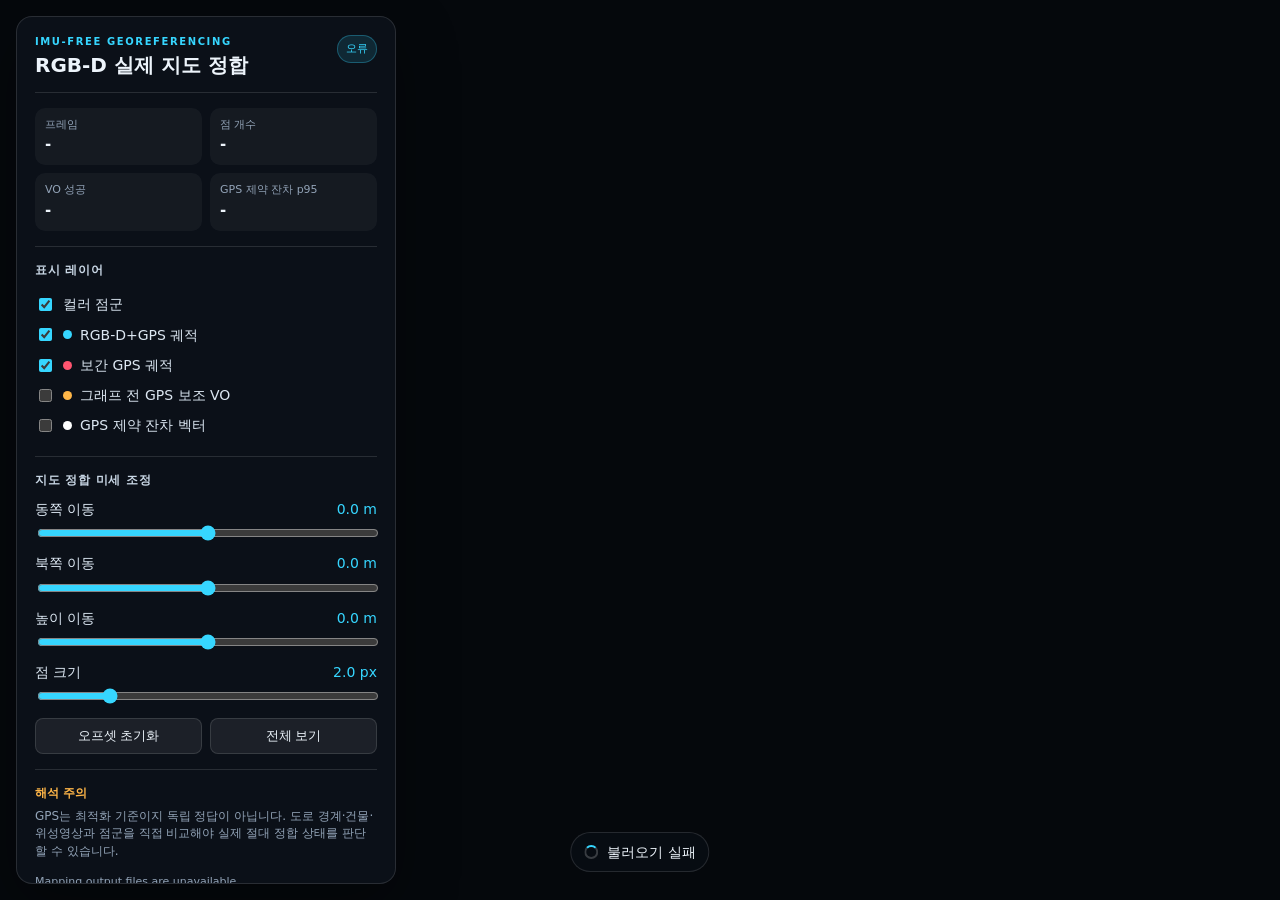
==== viewer/index.html @ 81413ca8 "Initial commit: IMU-free RGB-D + GPS 3D mapping pipeline" ====
<!doctype html>
<html lang="ko">
<head>
  <meta charset="utf-8">
  <meta name="viewport" content="width=device-width, initial-scale=1">
  <title>IMU-free RGB-D GPS Map</title>
  <link rel="stylesheet" href="./style.css">
  <script src="./runtime-config.js"></script>
  <script>
    (function loadVWorldDuringDocumentParse() {
      const cfg = window.RGBD_MAP_CONFIG || {};
      const params = new URLSearchParams(window.location.search);
      const forcedEngine = params.get("engine") || cfg.preferredEngine;
      const key = params.get("key") || cfg.vworldApiKey || "";
      if (forcedEngine === "cesium" || !key) return;
      let src = "https://map.vworld.kr/js/webglMapInit.js.do?version=3.0&apiKey=" + encodeURIComponent(key);
      const domain = cfg.vworldDomain || "";
      if (domain) src += "&domain=" + encodeURIComponent(domain);
      document.write('<script src="' + src + '"><\/script>');
    })();
  </script>
</head>
<body>
  <div id="map"></div>
  <aside id="panel">
    <header>
      <div>
        <div class="eyebrow">IMU-FREE GEOREFERENCING</div>
        <h1>RGB-D 실제 지도 정합</h1>
      </div>
      <span id="engineBadge" class="badge">초기화 중</span>
    </header>

    <section class="summary-grid">
      <div><span>프레임</span><strong id="frameCount">-</strong></div>
      <div><span>점 개수</span><strong id="pointCount">-</strong></div>
      <div><span>VO 성공</span><strong id="voRate">-</strong></div>
      <div><span>GPS 제약 잔차 p95</span><strong id="residualP95">-</strong></div>
    </section>

    <section>
      <h2>표시 레이어</h2>
      <label class="toggle"><input id="showCloud" type="checkbox" checked><span>컬러 점군</span></label>
      <label class="toggle"><input id="showFused" type="checkbox" checked><span class="swatch cyan"></span><span>RGB-D+GPS 궤적</span></label>
      <label class="toggle"><input id="showGps" type="checkbox" checked><span class="swatch red"></span><span>보간 GPS 궤적</span></label>
      <label class="toggle"><input id="showRaw" type="checkbox"><span class="swatch amber"></span><span>그래프 전 GPS 보조 VO</span></label>
      <label class="toggle"><input id="showResiduals" type="checkbox"><span class="swatch white"></span><span>GPS 제약 잔차 벡터</span></label>
    </section>

    <section>
      <h2>지도 정합 미세 조정</h2>
      <label class="control">동쪽 이동 <output id="eastValue">0.0 m</output><input id="eastOffset" type="range" min="-20" max="20" step="0.1" value="0"></label>
      <label class="control">북쪽 이동 <output id="northValue">0.0 m</output><input id="northOffset" type="range" min="-20" max="20" step="0.1" value="0"></label>
      <label class="control">높이 이동 <output id="upValue">0.0 m</output><input id="upOffset" type="range" min="-40" max="40" step="0.1" value="0"></label>
      <label class="control">점 크기 <output id="pointSizeValue">2.0 px</output><input id="pointSize" type="range" min="1" max="6" step="0.5" value="2"></label>
      <div class="button-row"><button id="resetOffsets">오프셋 초기화</button><button id="flyToData">전체 보기</button></div>
    </section>

    <section class="notice">
      <strong>해석 주의</strong>
      <p>GPS는 최적화 기준이지 독립 정답이 아닙니다. 도로 경계·건물·위성영상과 점군을 직접 비교해야 실제 절대 정합 상태를 판단할 수 있습니다.</p>
    </section>

    <footer id="status">데이터를 읽는 중입니다.</footer>
  </aside>
  <div id="loading"><div class="spinner"></div><span id="loadingText">지도 엔진 로딩 중</span></div>
  <script src="./app.js"></script>
</body>
</html>
---- viewer/style.css ----
:root {
  color-scheme: dark;
  --panel: rgba(12, 18, 26, 0.94);
  --line: rgba(255, 255, 255, 0.12);
  --muted: #93a4b8;
  --text: #edf4fb;
  --cyan: #36d6ff;
  --red: #ff5570;
  --amber: #ffb648;
}

* { box-sizing: border-box; }
html, body, #map { width: 100%; height: 100%; margin: 0; overflow: hidden; }
body { font: 14px/1.45 Inter, Pretendard, "Noto Sans KR", system-ui, sans-serif; background: #05080c; color: var(--text); }
#map { position: absolute; inset: 0; }

#panel {
  position: absolute;
  z-index: 20;
  top: 16px;
  left: 16px;
  width: min(380px, calc(100vw - 32px));
  max-height: calc(100vh - 32px);
  overflow: auto;
  padding: 18px;
  border: 1px solid var(--line);
  border-radius: 16px;
  background: var(--panel);
  backdrop-filter: blur(16px);
  box-shadow: 0 20px 60px rgba(0, 0, 0, 0.35);
}

header { display: flex; justify-content: space-between; gap: 12px; align-items: start; }
.eyebrow { color: var(--cyan); font-size: 10px; letter-spacing: .16em; font-weight: 800; }
h1 { margin: 3px 0 0; font-size: 20px; line-height: 1.2; }
h2 { margin: 0 0 10px; font-size: 12px; color: #c9d7e5; letter-spacing: .06em; text-transform: uppercase; }
.badge { flex: none; padding: 5px 8px; border-radius: 999px; background: rgba(54,214,255,.12); color: var(--cyan); font-size: 11px; border: 1px solid rgba(54,214,255,.3); }
section { border-top: 1px solid var(--line); margin-top: 15px; padding-top: 15px; }

.summary-grid { display: grid; grid-template-columns: 1fr 1fr; gap: 8px; }
.summary-grid div { padding: 9px 10px; border-radius: 10px; background: rgba(255,255,255,.045); }
.summary-grid span { display: block; color: var(--muted); font-size: 11px; }
.summary-grid strong { display: block; margin-top: 2px; font-size: 15px; }

.toggle { display: flex; align-items: center; gap: 8px; padding: 5px 0; color: #dce7f2; cursor: pointer; }
.toggle input { accent-color: var(--cyan); }
.swatch { width: 9px; height: 9px; border-radius: 50%; }
.swatch.cyan { background: var(--cyan); }
.swatch.red { background: var(--red); }
.swatch.amber { background: var(--amber); }
.swatch.white { background: white; }

.control { display: grid; grid-template-columns: 1fr auto; align-items: center; gap: 4px 10px; margin: 10px 0; color: #dce7f2; }
.control output { color: var(--cyan); font-variant-numeric: tabular-nums; }
.control input { grid-column: 1 / -1; width: 100%; accent-color: var(--cyan); }
.button-row { display: flex; gap: 8px; margin-top: 12px; }
button { flex: 1; padding: 8px; color: var(--text); background: rgba(255,255,255,.07); border: 1px solid var(--line); border-radius: 8px; cursor: pointer; }
button:hover { background: rgba(255,255,255,.12); }
.notice { color: var(--muted); font-size: 12px; }
.notice strong { color: var(--amber); }
.notice p { margin: 5px 0 0; }
footer { margin-top: 14px; color: var(--muted); font-size: 11px; }

#loading { position: absolute; z-index: 30; left: 50%; bottom: 28px; transform: translateX(-50%); display: flex; gap: 9px; align-items: center; padding: 9px 13px; border-radius: 999px; background: rgba(8,13,20,.88); border: 1px solid var(--line); }
.spinner { width: 14px; height: 14px; border: 2px solid rgba(255,255,255,.2); border-top-color: var(--cyan); border-radius: 50%; animation: spin .8s linear infinite; }
@keyframes spin { to { transform: rotate(360deg); } }

@media (max-width: 700px) {
  #panel { top: auto; bottom: 10px; left: 10px; width: calc(100vw - 20px); max-height: 48vh; border-radius: 12px; }
  #loading { bottom: auto; top: 12px; }
}
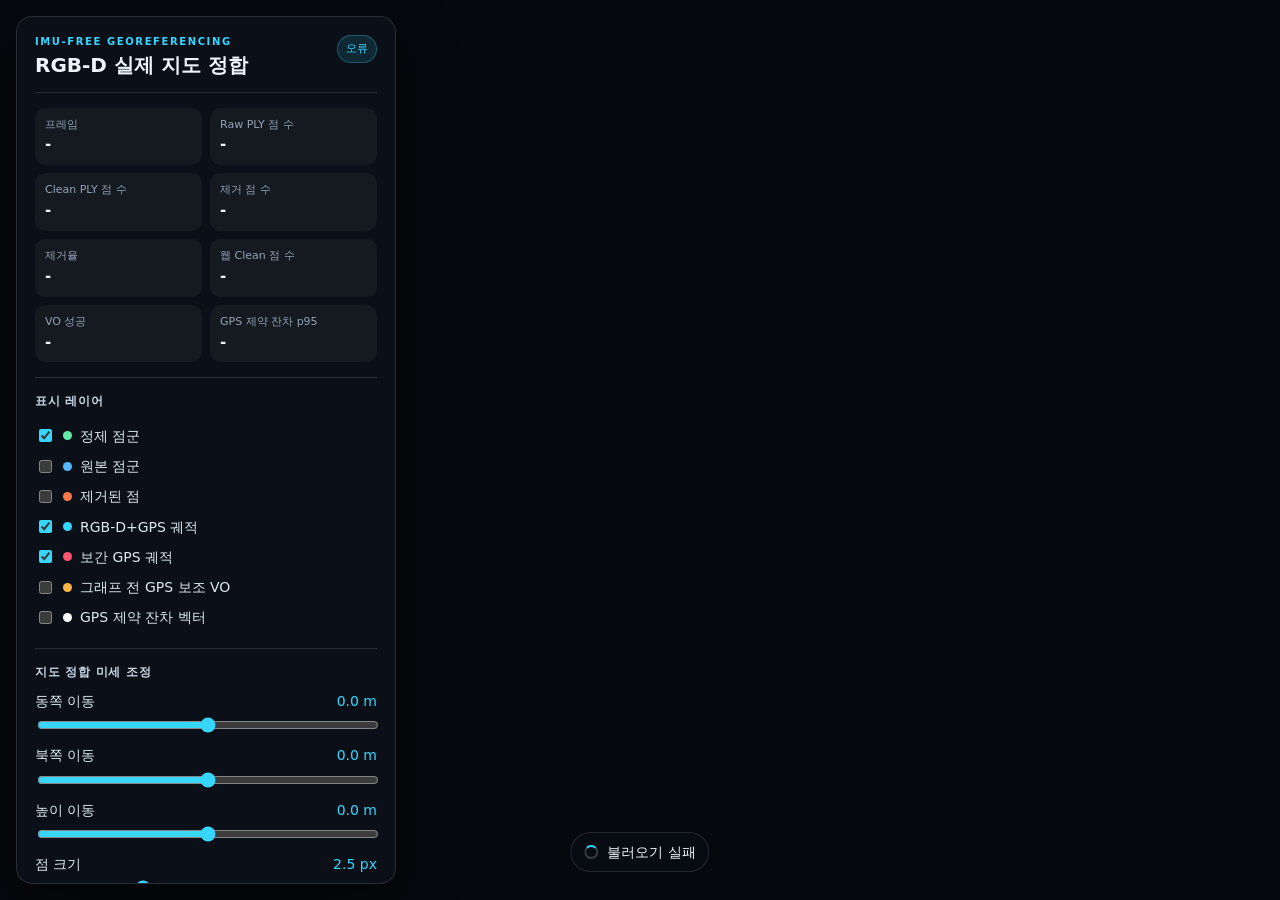
==== commit 3d13eb9f: "feat: add road-map point cloud postprocessing" ====
--- a/viewer/index.html
+++ b/viewer/index.html
@@ -33,18 +33,34 @@
 
     <section class="summary-grid">
       <div><span>프레임</span><strong id="frameCount">-</strong></div>
-      <div><span>점 개수</span><strong id="pointCount">-</strong></div>
+      <div><span>Raw PLY 점 수</span><strong id="rawPointCount">-</strong></div>
+      <div><span>Clean PLY 점 수</span><strong id="cleanPointCount">-</strong></div>
+      <div><span>제거 점 수</span><strong id="removedPointCount">-</strong></div>
+      <div><span>제거율</span><strong id="removalRatio">-</strong></div>
+      <div><span>웹 Clean 점 수</span><strong id="webCleanPointCount">-</strong></div>
       <div><span>VO 성공</span><strong id="voRate">-</strong></div>
       <div><span>GPS 제약 잔차 p95</span><strong id="residualP95">-</strong></div>
     </section>
 
     <section>
       <h2>표시 레이어</h2>
-      <label class="toggle"><input id="showCloud" type="checkbox" checked><span>컬러 점군</span></label>
+      <label class="toggle"><input id="showCleanCloud" type="checkbox" checked><span class="swatch clean"></span><span>정제 점군</span></label>
+      <label class="toggle"><input id="showRawCloud" type="checkbox"><span class="swatch raw-cloud"></span><span>원본 점군</span></label>
+      <label class="toggle"><input id="showRemovedCloud" type="checkbox"><span class="swatch removed"></span><span>제거된 점</span></label>
       <label class="toggle"><input id="showFused" type="checkbox" checked><span class="swatch cyan"></span><span>RGB-D+GPS 궤적</span></label>
       <label class="toggle"><input id="showGps" type="checkbox" checked><span class="swatch red"></span><span>보간 GPS 궤적</span></label>
       <label class="toggle"><input id="showRaw" type="checkbox"><span class="swatch amber"></span><span>그래프 전 GPS 보조 VO</span></label>
       <label class="toggle"><input id="showResiduals" type="checkbox"><span class="swatch white"></span><span>GPS 제약 잔차 벡터</span></label>
+      <div id="removedLegend" class="reason-legend" hidden>
+        <strong>제거 사유 색상</strong>
+        <span><i class="reason below"></i>Local surface 아래</span>
+        <span><i class="reason radius"></i>Radius 고립점</span>
+        <span><i class="reason statistical"></i>Statistical outlier</span>
+        <span><i class="reason spread"></i>위치 분산</span>
+        <span><i class="reason support"></i>낮은 다중 프레임 지지</span>
+        <span><i class="reason bright"></i>밝은 저신뢰</span>
+        <span><i class="reason invalid"></i>비유한 값·범위 오류</span>
+      </div>
     </section>
 
     <section>
@@ -52,7 +68,7 @@
       <label class="control">동쪽 이동 <output id="eastValue">0.0 m</output><input id="eastOffset" type="range" min="-20" max="20" step="0.1" value="0"></label>
       <label class="control">북쪽 이동 <output id="northValue">0.0 m</output><input id="northOffset" type="range" min="-20" max="20" step="0.1" value="0"></label>
       <label class="control">높이 이동 <output id="upValue">0.0 m</output><input id="upOffset" type="range" min="-40" max="40" step="0.1" value="0"></label>
-      <label class="control">점 크기 <output id="pointSizeValue">2.0 px</output><input id="pointSize" type="range" min="1" max="6" step="0.5" value="2"></label>
+      <label class="control">점 크기 <output id="pointSizeValue">2.5 px</output><input id="pointSize" type="range" min="1" max="6" step="0.5" value="2.5"></label>
       <div class="button-row"><button id="resetOffsets">오프셋 초기화</button><button id="flyToData">전체 보기</button></div>
     </section>
 
--- a/viewer/style.css
+++ b/viewer/style.css
@@ -44,11 +44,28 @@
 
 .toggle { display: flex; align-items: center; gap: 8px; padding: 5px 0; color: #dce7f2; cursor: pointer; }
 .toggle input { accent-color: var(--cyan); }
+.toggle:has(input:disabled) { opacity: .45; cursor: not-allowed; }
 .swatch { width: 9px; height: 9px; border-radius: 50%; }
+.swatch.clean { background: #64eba5; }
+.swatch.raw-cloud { background: #58b8ff; }
+.swatch.removed { background: #ff7846; }
 .swatch.cyan { background: var(--cyan); }
 .swatch.red { background: var(--red); }
 .swatch.amber { background: var(--amber); }
 .swatch.white { background: white; }
+
+.reason-legend { display: grid; grid-template-columns: 1fr 1fr; gap: 5px 10px; margin: 9px 0 2px 23px; padding: 9px; border: 1px solid var(--line); border-radius: 9px; background: rgba(255,255,255,.035); color: var(--muted); font-size: 10px; }
+.reason-legend[hidden] { display: none; }
+.reason-legend strong { grid-column: 1 / -1; color: #dce7f2; }
+.reason-legend span { display: flex; align-items: center; gap: 5px; }
+.reason { width: 8px; height: 8px; flex: none; border-radius: 2px; }
+.reason.below { background: rgb(255,35,35); }
+.reason.radius { background: rgb(255,230,25); }
+.reason.statistical { background: rgb(255,135,20); }
+.reason.spread { background: rgb(255,30,210); }
+.reason.support { background: rgb(20,220,220); }
+.reason.bright { background: rgb(255,255,255); }
+.reason.invalid { background: rgb(30,90,255); }
 
 .control { display: grid; grid-template-columns: 1fr auto; align-items: center; gap: 4px 10px; margin: 10px 0; color: #dce7f2; }
 .control output { color: var(--cyan); font-variant-numeric: tabular-nums; }
@@ -69,4 +86,3 @@
   #panel { top: auto; bottom: 10px; left: 10px; width: calc(100vw - 20px); max-height: 48vh; border-radius: 12px; }
   #loading { bottom: auto; top: 12px; }
 }
-
